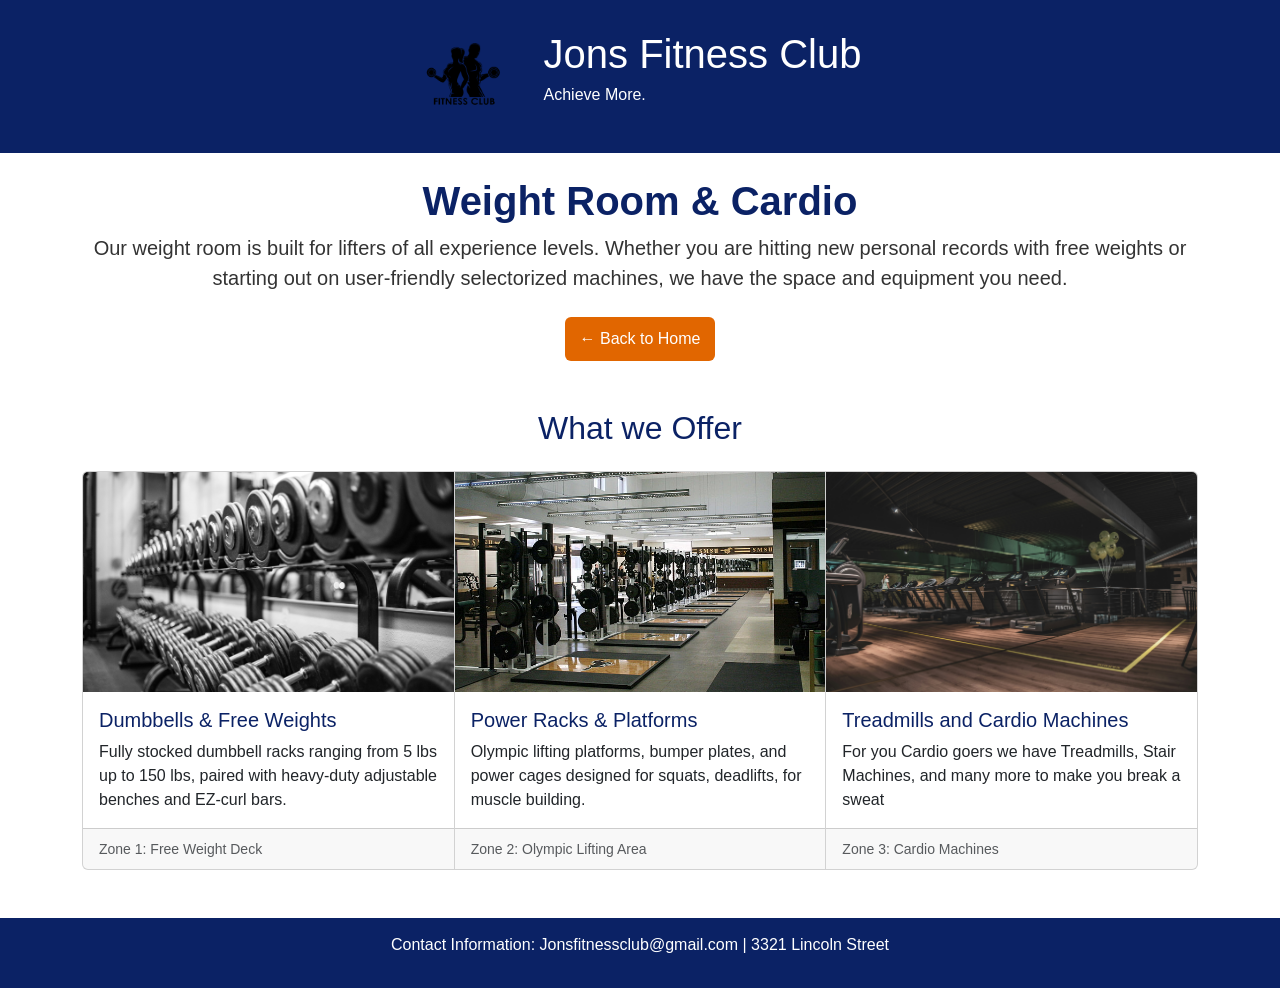
==== weightroom.html @ 32e3009b "Add files via upload" ====
<!DOCTYPE html>
<html lang="en">
<head>
    <meta charset="UTF-8">
    <meta name="viewport" content="width=device-width, initial-scale=1.0">
    <title>Weight Room - Jons Fitness Club</title>
    <link href="https://cdn.jsdelivr.net/npm/bootstrap@5.3.0/dist/css/bootstrap.min.css" rel="stylesheet">
    <link rel="stylesheet" href="styles.css">
</head>
<body>


    <header class="main-header">
        <div class="header-content">
            <div class="logo-box">
                <a href="index.html">
                    <img src="ClubBlackLogoPNG.png" alt="Fitness Club Logo" class="header-logo">
                </a>
            </div>
            <div class="header-text">
                <h1>Jons Fitness Club</h1>
                <p>Achieve More.</p>
            </div>
        </div>
    </header>

    <main>

        <section class="container text-center my-4">
            <h1 class="fw-bold navy-title">Weight Room & Cardio</h1>
            <p class="lead mx-auto" >Our weight room is built for lifters of all experience levels. Whether you are hitting new personal records with free weights or starting out on user-friendly selectorized machines, we have the space and equipment you need.
            </p>
            <a href="index.html" class="btn btn-secondary mt-2">← Back to Home</a>
        </section>


        <section class="container my-5">
            <h2 class="text-center mb-4 navy-title" >What we Offer</h2>
            
            <div class="card-group">

                <div class="card">
                    <img src="Row.jpg" class="card-img-top" alt="Free Weights Area" style="height: 220px; object-fit: cover;">
                    <div class="card-body">
                        <h5 class="card-title navy-title" >Dumbbells & Free Weights</h5>
                        <p class="card-text">Fully stocked dumbbell racks ranging from 5 lbs up to 150 lbs, paired with heavy-duty adjustable benches and EZ-curl bars.</p>
                    </div>
                    <div class="card-footer">
                        <small class="text-muted">Zone 1: Free Weight Deck</small>
                    </div>
                </div>


                <div class="card">
                    <img src="WeightRoom.jpg" class="card-img-top" alt="Squat Racks and Platforms" style="height: 220px; object-fit: cover;">
                    <div class="card-body">
                        <h5 class="card-title navy-title" >Power Racks & Platforms</h5>
                        <p class="card-text">Olympic lifting platforms, bumper plates, and power cages designed for squats, deadlifts, for muscle building.</p>
                    </div>
                    <div class="card-footer">
                        <small class="text-muted">Zone 2: Olympic Lifting Area</small>
                    </div>
                </div>


                <div class="card">
                    <img src="Treadmill.jpg" class="card-img-top" alt="Cardio Machines" style="height: 220px; object-fit: cover;">
                    <div class="card-body">
                        <h5 class="card-title navy-title" >Treadmills and Cardio Machines</h5>
                        <p class="card-text">For you Cardio goers we have Treadmills, Stair Machines, and many more to make you break a sweat</p>
                    </div>
                    <div class="card-footer">
                        <small class="text-muted">Zone 3: Cardio Machines</small>
                    </div>
                </div>
            </div>
        </section>
    </main>


    <footer class="main-footer">
        <p>Contact Information: Jonsfitnessclub@gmail.com | 3321 Lincoln Street</p>
    </footer>


    <script src="https://cdn.jsdelivr.net/npm/bootstrap@5.3.0/dist/js/bootstrap.bundle.min.js"></script>
</body>
</html>
---- styles.css ----
* {box-sizing: border-box;
    margin: 0;
    padding: 0;}

body {font-family: Arial, sans-serif;
    background-color: rgb(255, 255, 255);
    color: rgb(51, 51, 51);}

.main-header {background-color: rgb(11, 34, 101);
    color: rgb(255, 255, 255);
    padding: 30px 20px;
    text-align: center;}

.header-content {display: inline-block;
    text-align: left;}

.logo-box {float: left;
    margin-right: 20px;
    display: flex;
    align-items: center;}

.header-logo {height: 90px;
    width: auto;
    display: inline-block;
    vertical-align: middle;
    margin-right: 15px;}

.header-text {display: inline-block;
    vertical-align: middle;}

.header-text h1 {font-size: 2.5rem;
    margin-bottom: 5px;}

.category-container {display: grid;
    grid-template-columns: repeat(4, 1fr);
    grid-gap: 20px;
    padding: 40px 20px;
    max-width: 1200px;
    margin: 0 auto;}

.category-card-link {text-decoration: none;
    color: inherit;
    display: block;}

.category-card {background-color: rgb(244, 244, 244);
padding: 20px;
    text-align: center;
    height: 100%;
    border: 5px solid rgb(255, 102, 0);
    transition: transform 0.2s ease, box-shadow 0.2s ease;}

.category-card-link:hover .category-card {transform: translateY(-4px);
    box-shadow: 0 6px 12px rgba(0, 0, 0, 0.15);}

.category-card h2 {color: rgb(11, 34, 101);
    margin-bottom: 10px;}

.card-image {width: 100%;
    height: 120px;
    object-fit: cover;
    display: block;
    margin: 15px 0;}

.accordion-button:not(.collapsed) {background-color: rgb(11, 34, 101);
    color: rgb(255, 255, 255);}

.accordion-button:focus {box-shadow: 0 0 0 0.25rem rgba(255, 102, 0, 0.25);
    border-color: rgb(255, 102, 0);}

.btn-secondary {background-color: rgb(11, 34, 101);
    border-color: rgb(11, 34, 101);}

.btn-secondary:hover {background-color: rgb(255, 102, 0);
    border-color: rgb(255, 102, 0);}


.form-container {max-width: 600px;
    margin: 30px auto;
    padding: 20px;
    background-color: rgb(11, 34, 101);}


.form-container h2 {color: rgb(255, 255, 255);
    margin-bottom: 15px;
    text-align: center;}

.form-group {margin-bottom: 15px;
    color: rgb(255, 255, 255);}

.form-group label {display: block;
    margin-bottom: 5px;
    font-weight: bold;}

.hero-title {color: rgb(11, 34, 101);}

.navy-title {color: rgb(11, 34, 101);}

.form-group input[type="text"],
.form-group input[type="email"],
.form-group input[type="tel"],
.form-group select {width: 100%;
    padding: 8px;
    border: 1px solid #ccc;}

.btn {background-color: rgb(225, 102, 0);
color: white;
    padding: 10px 15px;
    border: none;
    cursor: pointer;}

.btn-reset {background-color: rgb(255, 102, 0);}

.btn:hover {opacity: 0.9;}


.gallery-heading {text-align: center;
    margin: 30px 0 15px;
    color: rgb(11, 34, 101);}

div.gallery {border: 3px solid rgb(255, 102, 0);
    background-color: rgb(244, 244, 244);
    display: flex;
    flex-direction: column;
    height: 100%;}

div.gallery:hover { transform: translateY(-4px);
    box-shadow: 0 6px 12px rgba(0, 0, 0, 0.15);}

div.gallery img {width: 100%;
height: 220px;
    object-fit: cover;
    display: block;}

div.desc {padding: 15px;
    text-align: center;
    margin-top: auto;}

.responsive-gallery {padding: 0 6px;
    float: left;
    width: 24.99999%;}

.clearfix:after {content: "";
    display: table;
    clear: both;}

.main-footer {background-color: rgb(11, 34, 101);
color: rgb(255, 255, 255);
    text-align: center;
    padding: 15px;
    margin-top: 40px;}
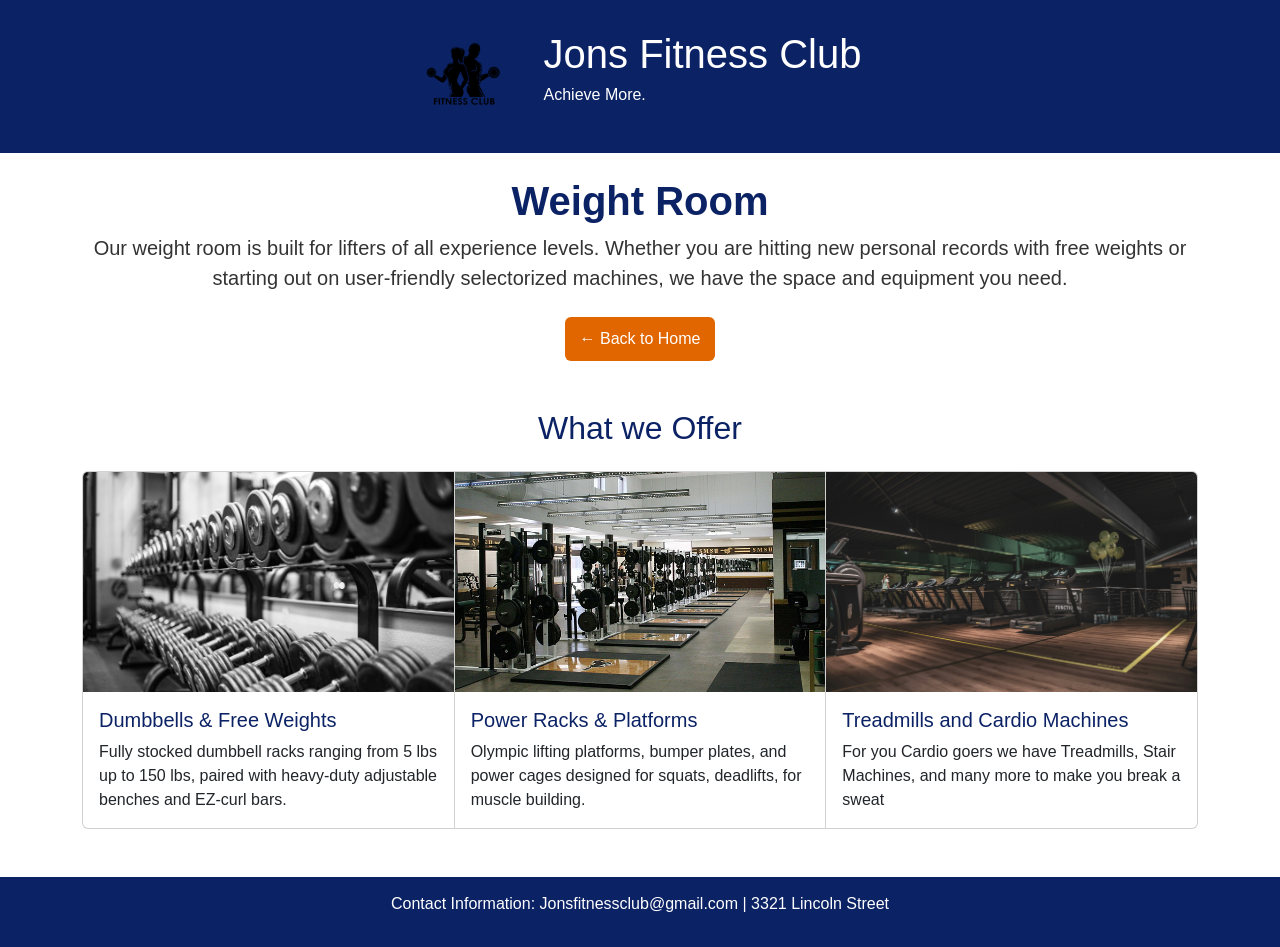
==== commit 0fca5741: "Add files via upload" ====
--- a/weightroom.html
+++ b/weightroom.html
@@ -27,7 +27,7 @@
     <main>
 
         <section class="container text-center my-4">
-            <h1 class="fw-bold navy-title">Weight Room & Cardio</h1>
+            <h1 class="fw-bold navy-title">Weight Room</h1>
             <p class="lead mx-auto" >Our weight room is built for lifters of all experience levels. Whether you are hitting new personal records with free weights or starting out on user-friendly selectorized machines, we have the space and equipment you need.
             </p>
             <a href="index.html" class="btn btn-secondary mt-2">← Back to Home</a>
@@ -45,9 +45,6 @@
                         <h5 class="card-title navy-title" >Dumbbells & Free Weights</h5>
                         <p class="card-text">Fully stocked dumbbell racks ranging from 5 lbs up to 150 lbs, paired with heavy-duty adjustable benches and EZ-curl bars.</p>
                     </div>
-                    <div class="card-footer">
-                        <small class="text-muted">Zone 1: Free Weight Deck</small>
-                    </div>
                 </div>
 
 
@@ -57,9 +54,6 @@
                         <h5 class="card-title navy-title" >Power Racks & Platforms</h5>
                         <p class="card-text">Olympic lifting platforms, bumper plates, and power cages designed for squats, deadlifts, for muscle building.</p>
                     </div>
-                    <div class="card-footer">
-                        <small class="text-muted">Zone 2: Olympic Lifting Area</small>
-                    </div>
                 </div>
 
 
@@ -68,9 +62,6 @@
                     <div class="card-body">
                         <h5 class="card-title navy-title" >Treadmills and Cardio Machines</h5>
                         <p class="card-text">For you Cardio goers we have Treadmills, Stair Machines, and many more to make you break a sweat</p>
-                    </div>
-                    <div class="card-footer">
-                        <small class="text-muted">Zone 3: Cardio Machines</small>
                     </div>
                 </div>
             </div>
